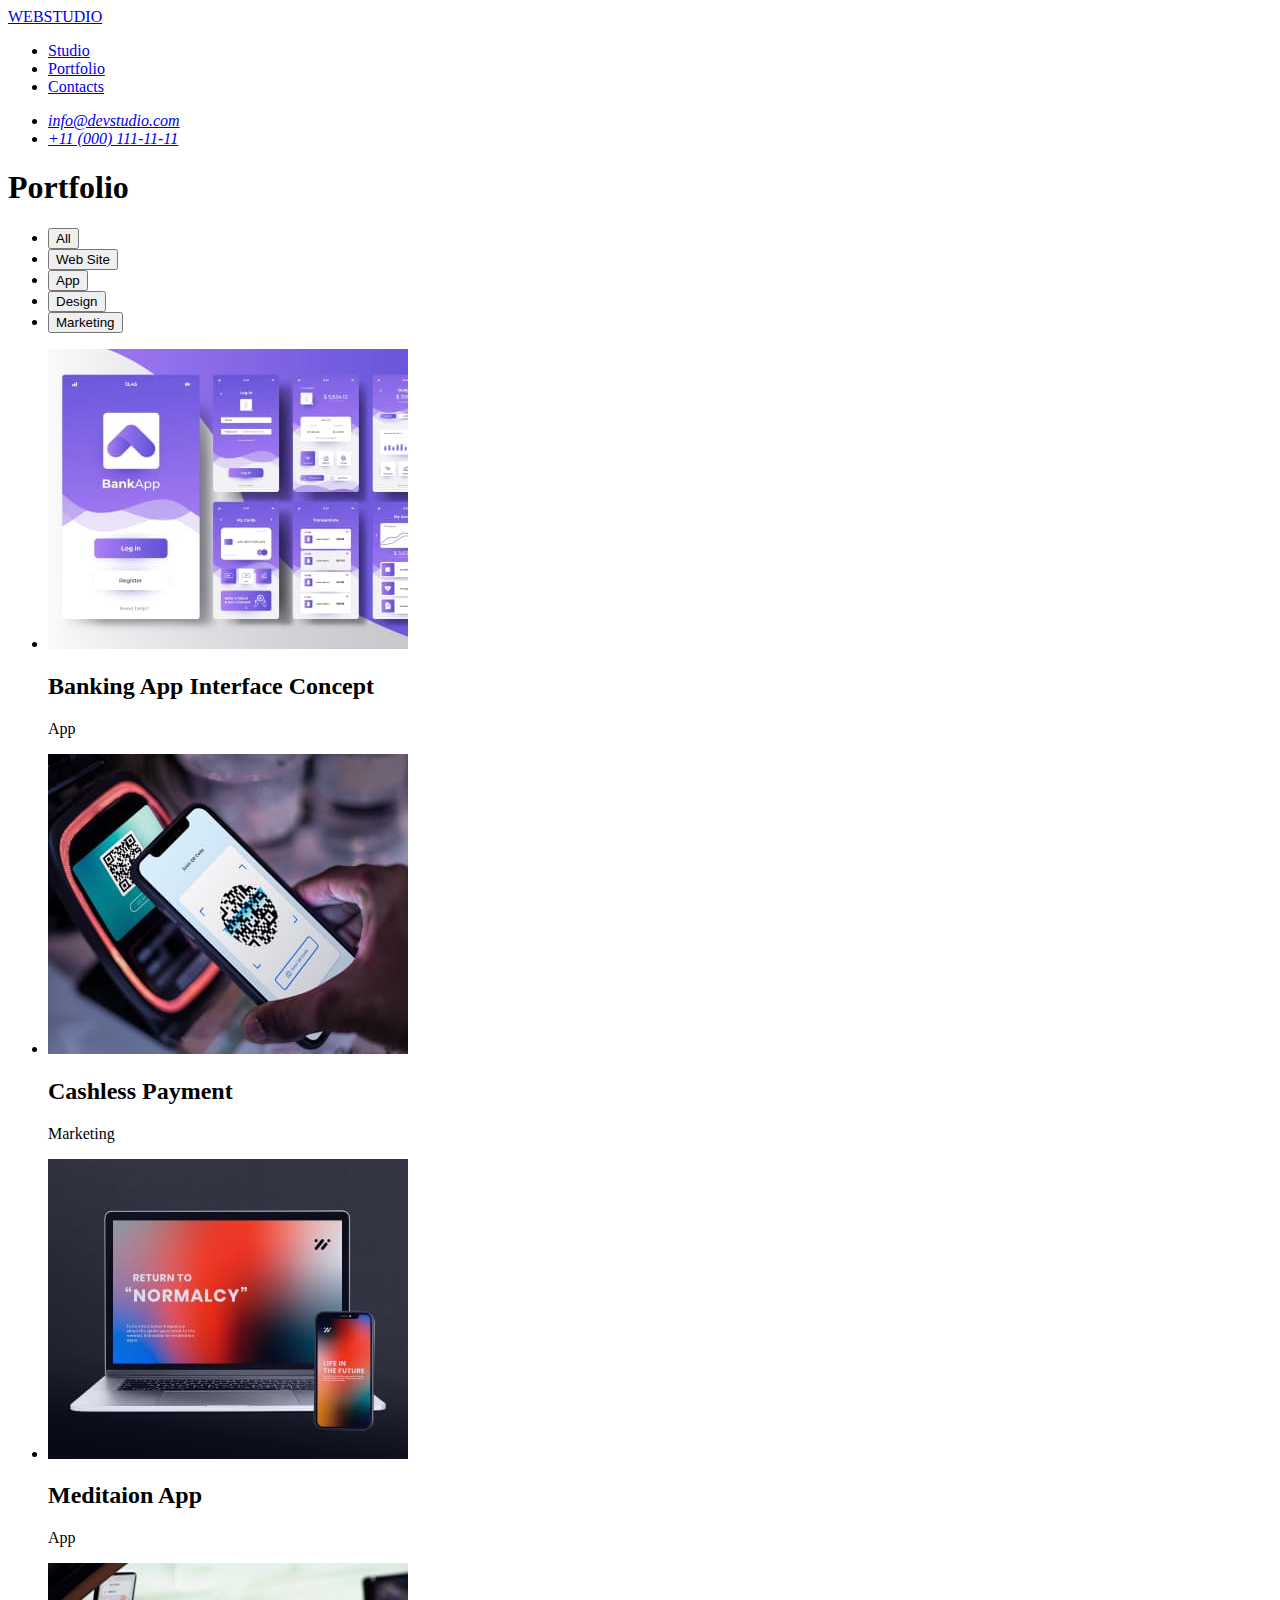
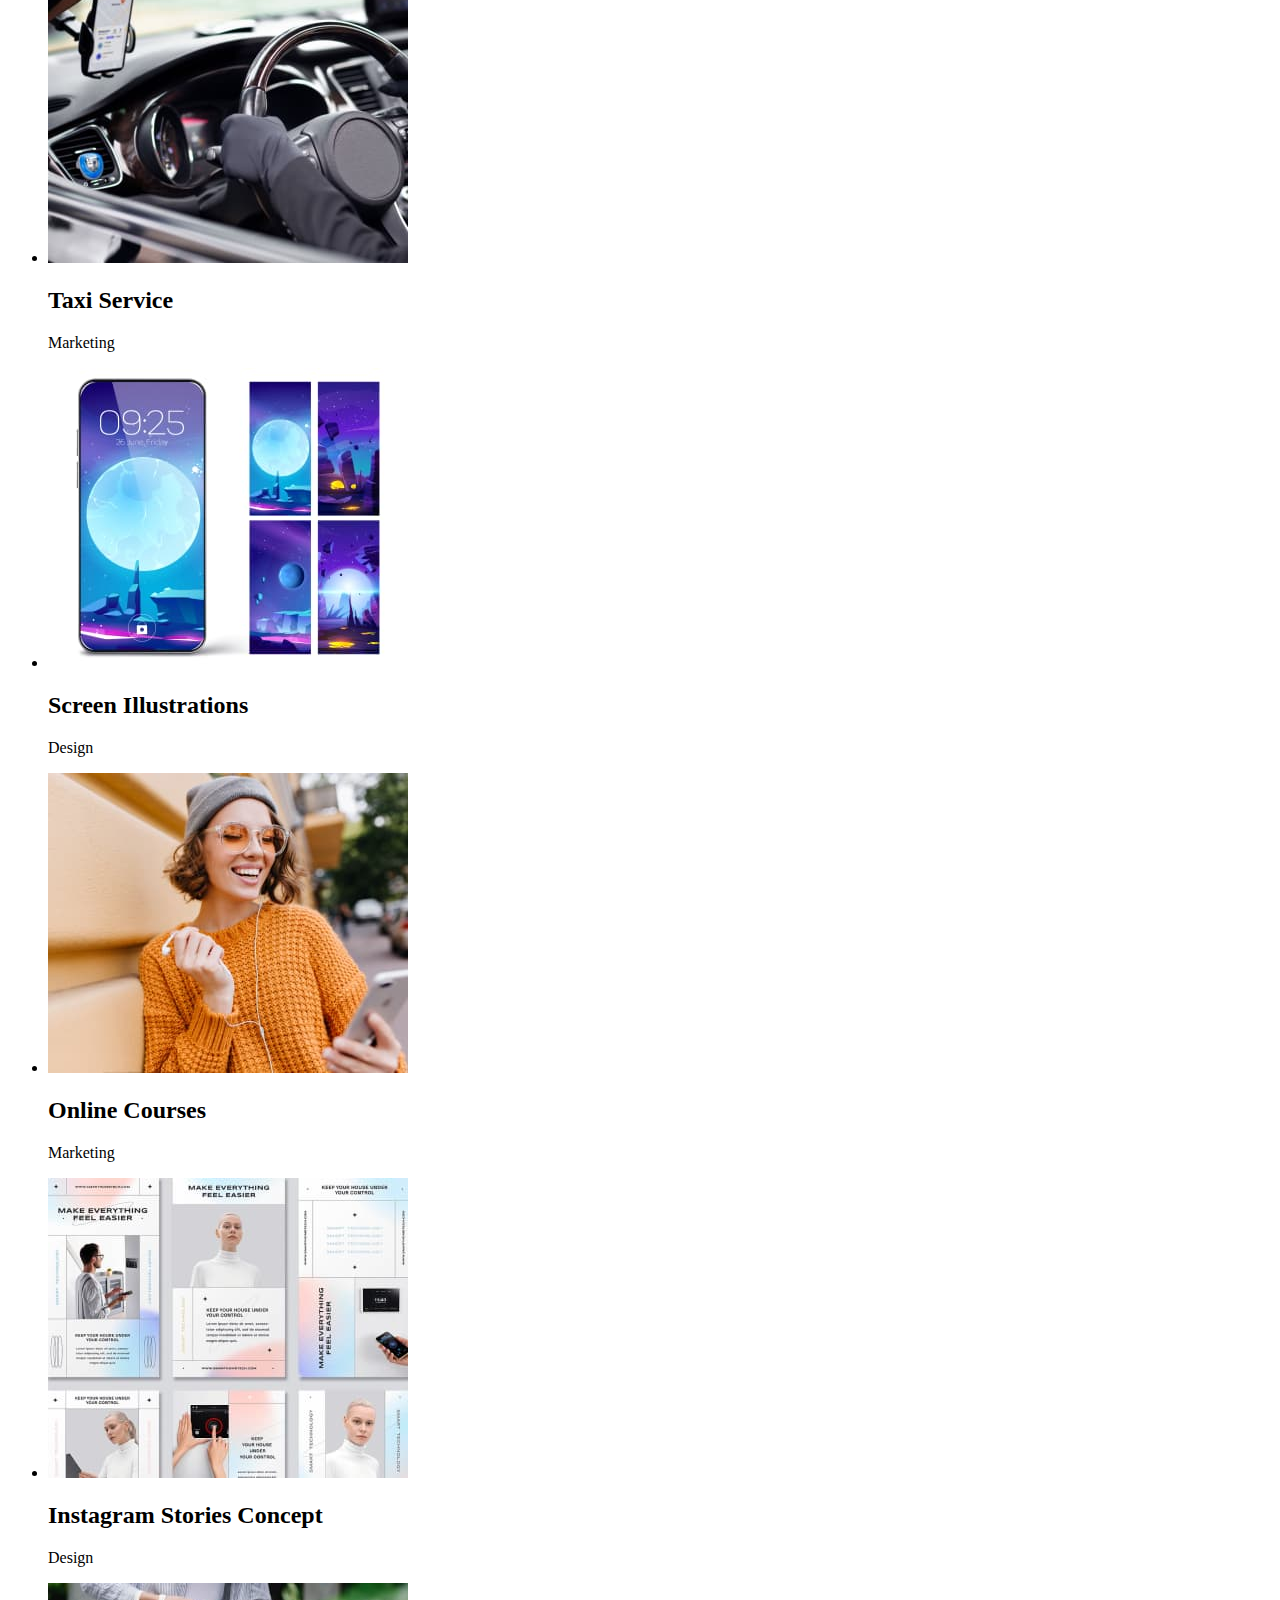
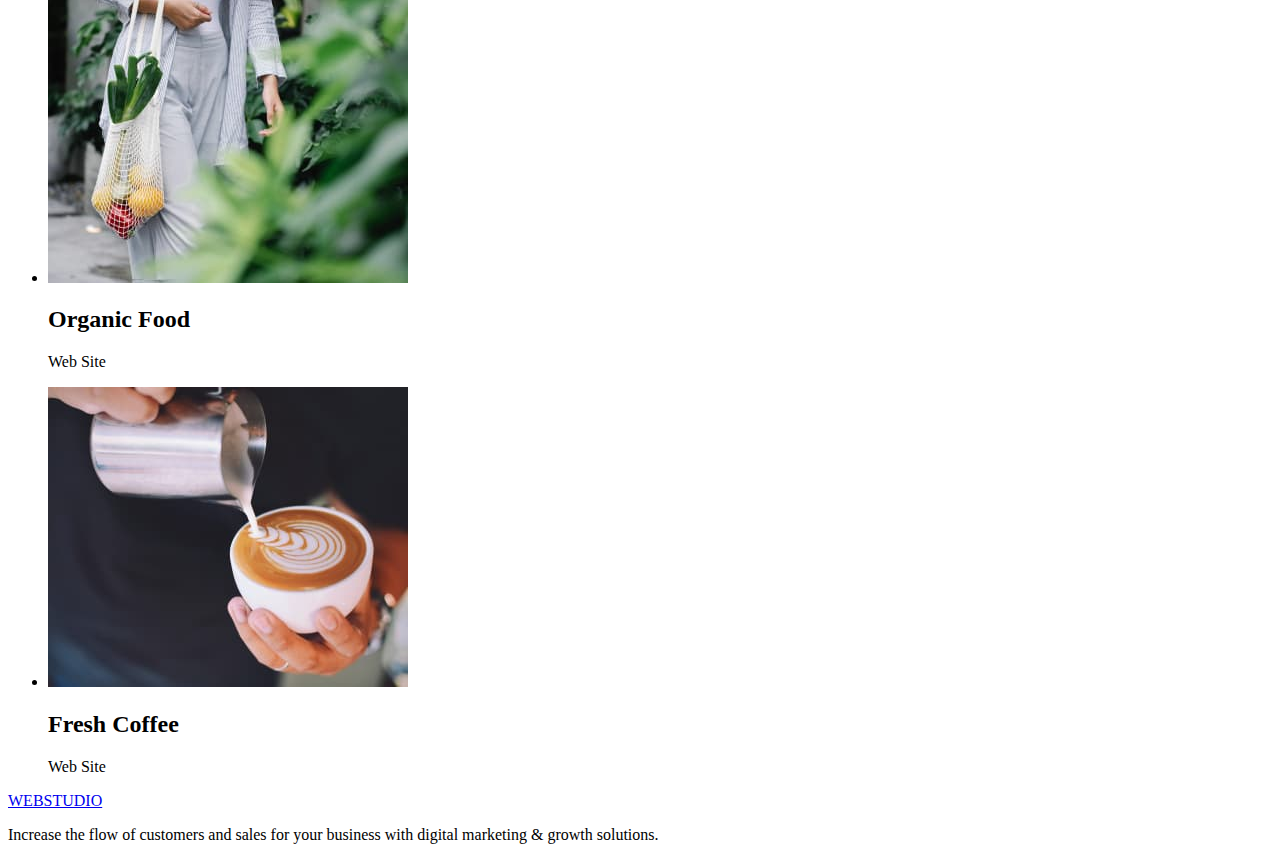
==== portfolio.html @ 747e246a "Add portfolio.html" ====
<!DOCTYPE html>
<html lang="en">

<head>
  <meta charset="UTF-8">
  <meta http-equiv="X-UA-Compatible" content="IE=edge">
  <meta name="viewport" content="width=device-width, initial-scale=1.0">
  <link href="https://fonts.googleapis.com/css2?family=Raleway:wght@800&family=Roboto:wght@400;500;700;900&display=swap"
    rel="stylesheet">
  <link rel="stylesheet" href="./css/style.css">
  <title>Portfolio</title>
</head>

<body>
  <!-- Header -->
  <header>
    <nav>
      <a href="./index.html">WEBSTUDIO</a>
      <ul>
        <li><a href="./index.html">Studio</a></li>
        <li><a href="./portfolio.html">Portfolio</a></li>
        <li><a href="./">Contacts</a></li>
      </ul>
      <address>
        <ul>
          <li> <a href="mailto:info@devstudio.com">info@devstudio.com</a></li>
          <li> <a href="tel:+110001111111">+11 (000) 111-11-11</a></li>
        </ul>
      </address>
    </nav>
  </header>
  <!-- Main -->
  <main>
    <section>
      <h1>Portfolio</h1>
      <ul>
        <li><button type="button">All</button></li>
        <li><button type="button">Web Site</button></li>
        <li><button type="button">App</button></li>
        <li><button type="button">Design</button></li>
        <li><button type="button">Marketing</button></li>
      </ul>
      <ul>
        <li>
          <img src="./images/portfolio/banking-app.jpg" alt="Banking App Interface Concept" width="360px">
          <h2>Banking App Interface Concept</h2>
          <p>App</p>
        </li>
        <li>
          <img src="./images/portfolio/cashless-payment.jpg" alt="Cashless Payment" width="360px">
          <h2>Cashless Payment</h2>
          <p>Marketing</p>
        </li>
        <li>
          <img src="./images/portfolio/meditaion-app.jpg" alt="Meditaion App" width="360px">
          <h2>Meditaion App</h2>
          <p>App</p>
        </li>
        <li>
          <img src="./images/portfolio/taxi-service.jpg" alt="Taxi Service" width="360px">
          <h2>Taxi Service</h2>
          <p>Marketing</p>
        </li>
        <li>
          <img src="./images/portfolio/screen-illustrations.jpg" alt="Screen Illustrations" width="360px">
          <h2>Screen Illustrations</h2>
          <p>Design</p>
        </li>
        <li>
          <img src="./images/portfolio/online-courses.jpg" alt="Online Courses" width="360px">
          <h2>Online Courses</h2>
          <p>Marketing</p>
        </li>
        <li>
          <img src="./images/portfolio/instagram-stories.jpg" alt="Instagram Stories Concept" width="360px">
          <h2>Instagram Stories Concept</h2>
          <p>Design</p>
        </li>
        <li>
          <img src="./images/portfolio/organic-food.jpg" alt="Organic Food" width="360px">
          <h2>Organic Food</h2>
          <p>Web Site</p>
        </li>
        <li>
          <img src="./images/portfolio/fresh-coffee.jpg" alt="Fresh Coffee" width="360px">
          <h2>Fresh Coffee</h2>
          <p>Web Site</p>
        </li>
      </ul>
    </section>
  </main>

  <!-- Footer -->
  <footer>
    <a href="./index.html">WEBSTUDIO</a>
    <p>Increase the flow of customers and sales for your business with digital marketing & growth solutions.</p>
  </footer>
</body>

</html>
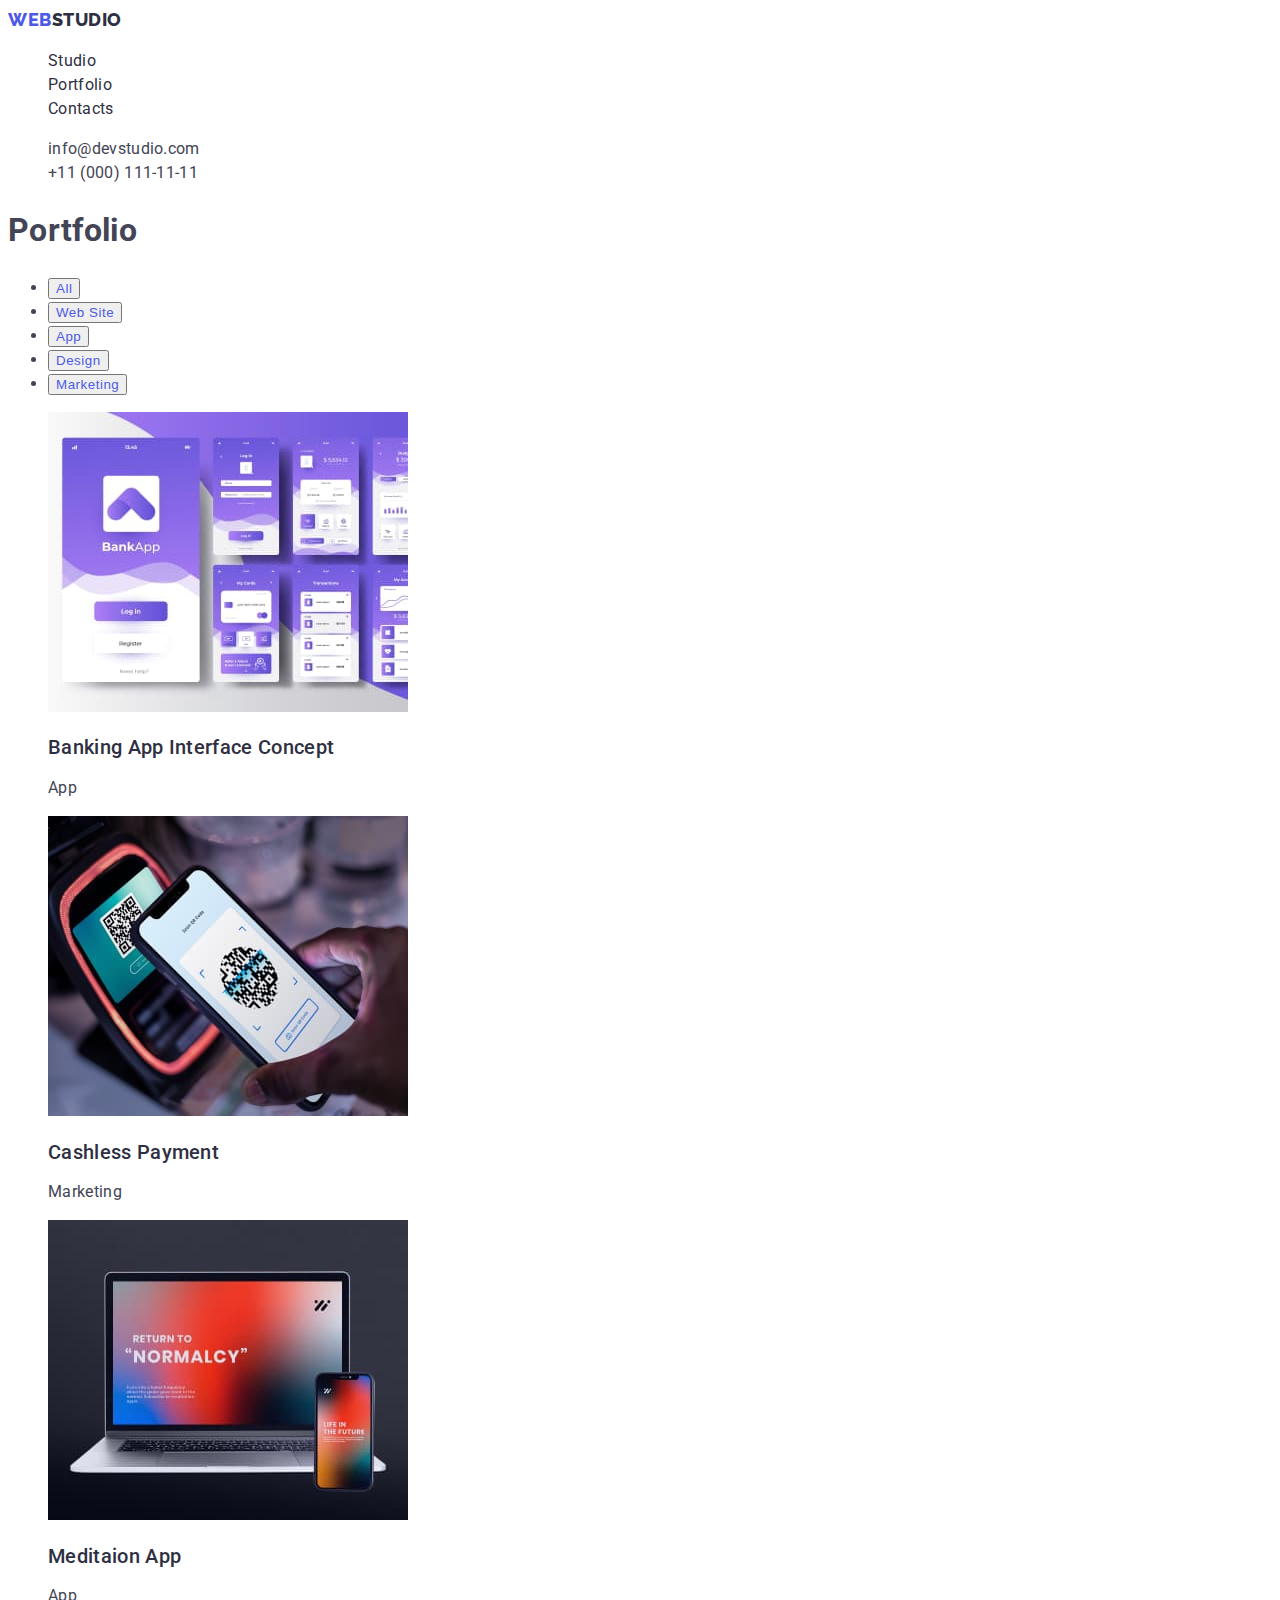
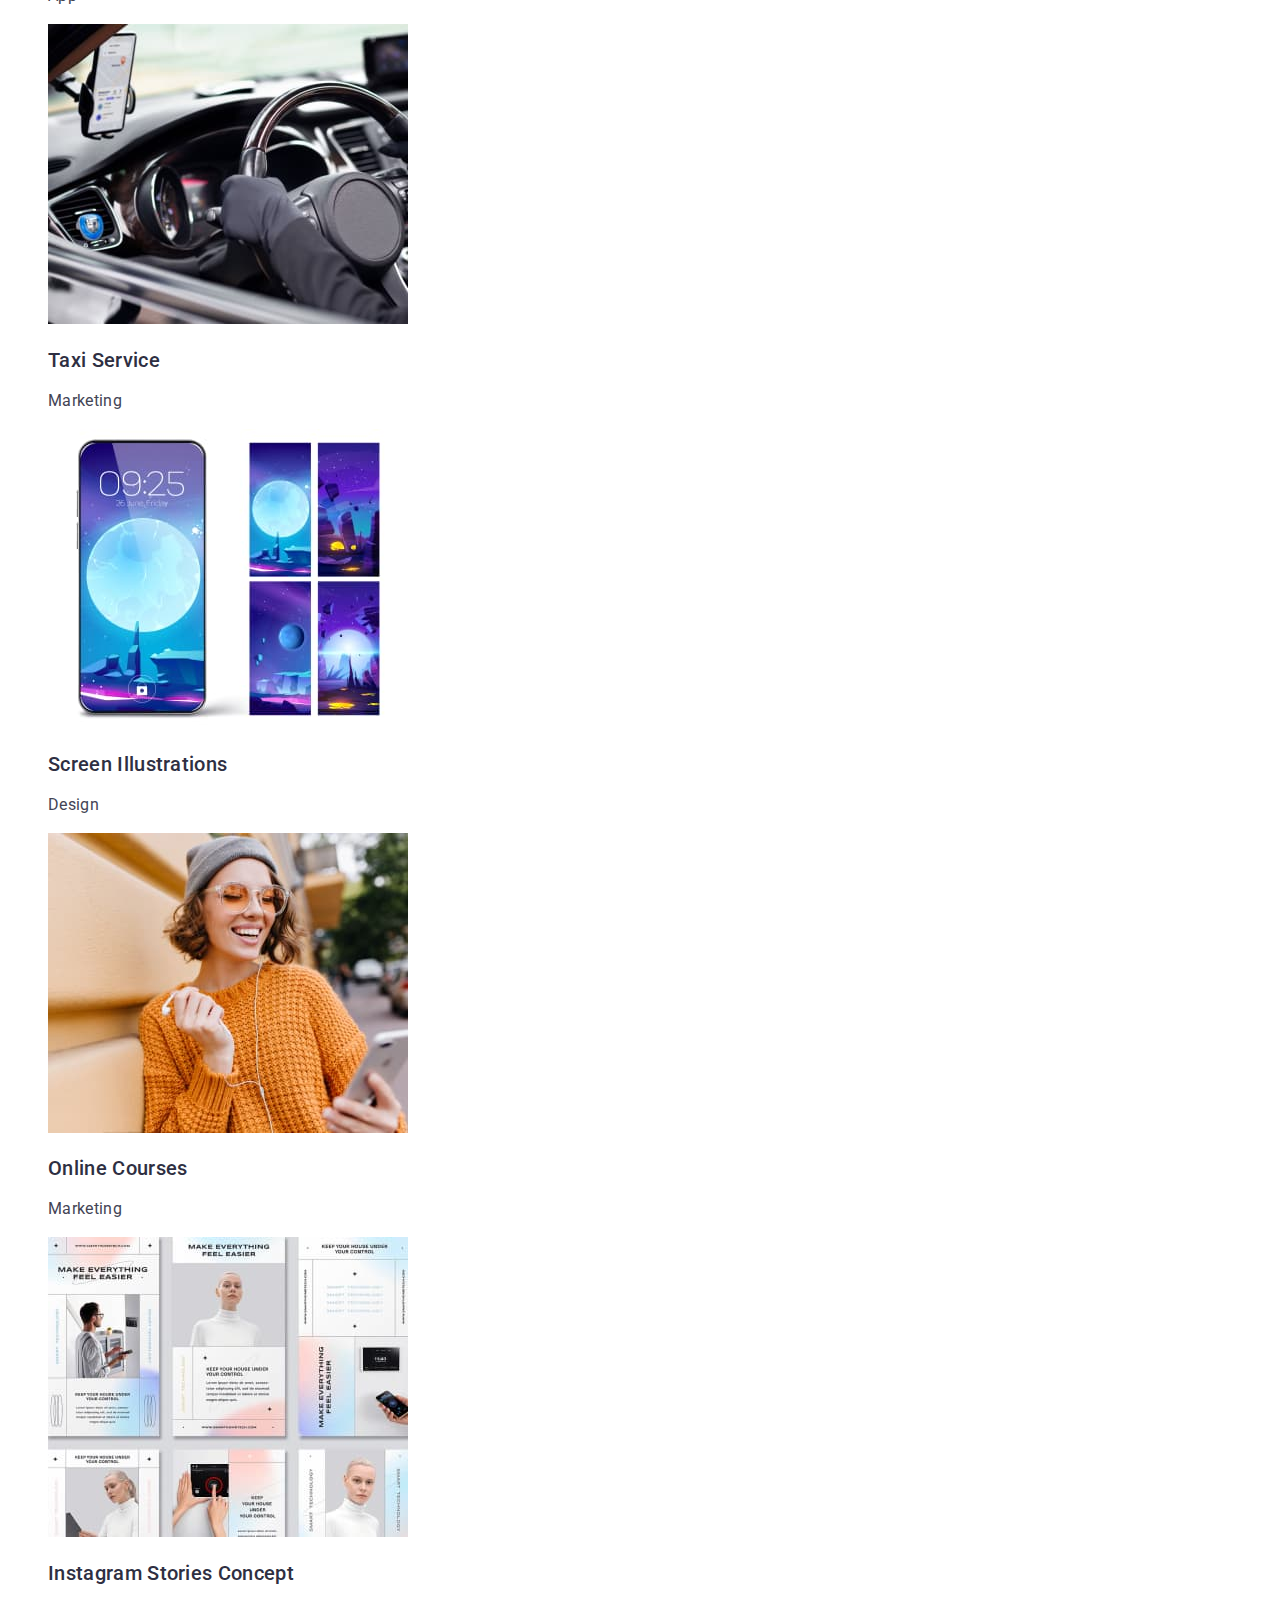
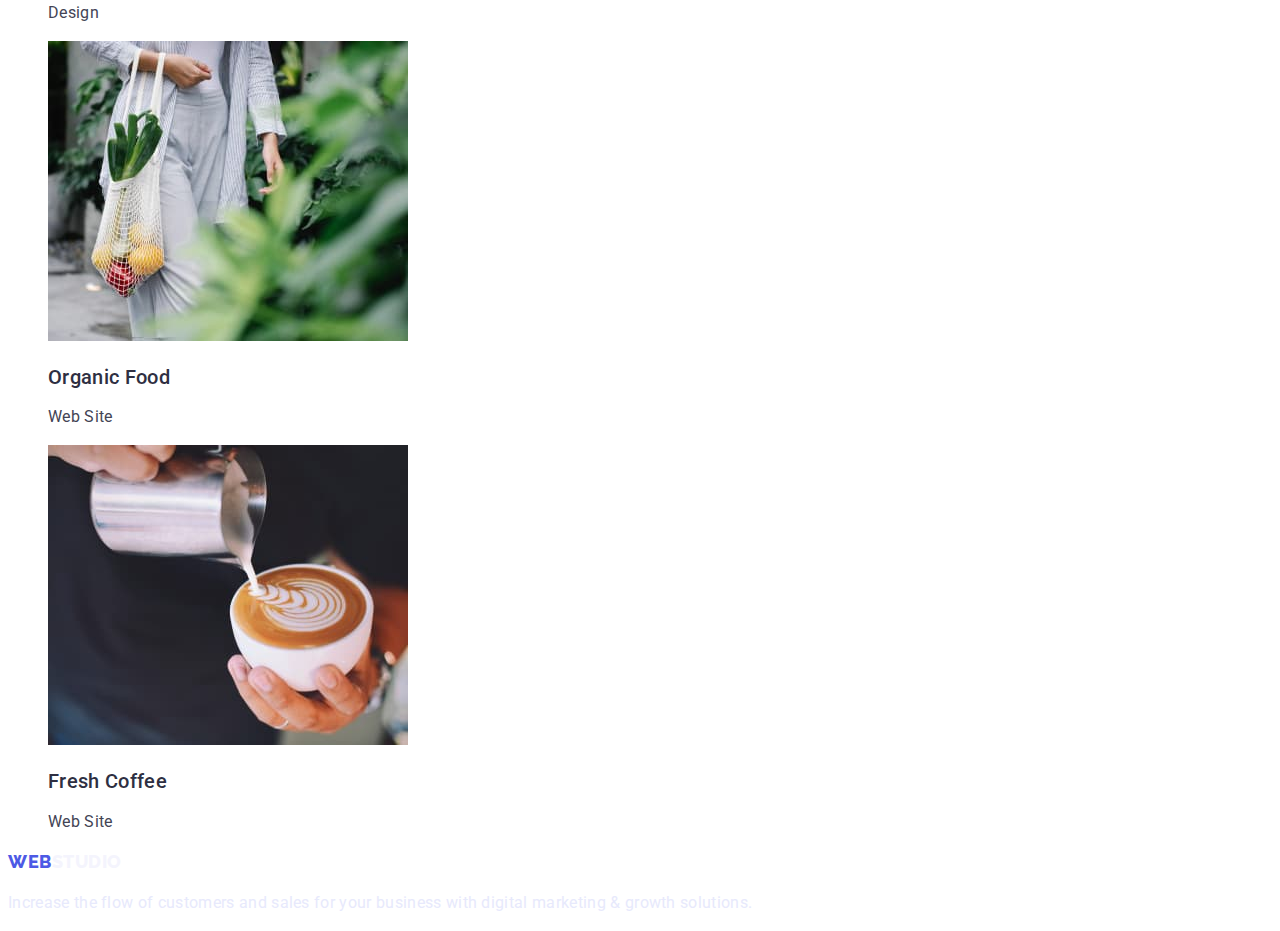
==== commit 9e73d8da: "Adds styles to the text and fixes in html" ====
--- a/portfolio.html
+++ b/portfolio.html
@@ -15,75 +15,75 @@
   <!-- Header -->
   <header>
     <nav>
-      <a href="./index.html">WEBSTUDIO</a>
-      <ul>
-        <li><a href="./index.html">Studio</a></li>
-        <li><a href="./portfolio.html">Portfolio</a></li>
-        <li><a href="./">Contacts</a></li>
+      <a class="logo link" href="./index.html">Web<span class="logo-header">Studio</span></a>
+      <ul class="list">
+        <li><a class="link navigation-link" href="./index.html">Studio</a></li>
+        <li><a class="link navigation-link" href="./portfolio.html">Portfolio</a></li>
+        <li><a class="link navigation-link" href="">Contacts</a></li>
       </ul>
-      <address>
-        <ul>
-          <li> <a href="mailto:info@devstudio.com">info@devstudio.com</a></li>
-          <li> <a href="tel:+110001111111">+11 (000) 111-11-11</a></li>
-        </ul>
-      </address>
     </nav>
+    <address>
+      <ul class="list">
+        <li> <a class="link contacts-link" href="mailto:info@devstudio.com">info@devstudio.com</a></li>
+        <li> <a class="link contacts-link" href="tel:+110001111111">+11 (000) 111-11-11</a></li>
+      </ul>
+    </address>
   </header>
   <!-- Main -->
   <main>
     <section>
       <h1>Portfolio</h1>
       <ul>
-        <li><button type="button">All</button></li>
-        <li><button type="button">Web Site</button></li>
-        <li><button type="button">App</button></li>
-        <li><button type="button">Design</button></li>
-        <li><button type="button">Marketing</button></li>
+        <li><button type="button" class="portfolio-filter-button">All</button></li>
+        <li><button type="button" class="portfolio-filter-button">Web Site</button></li>
+        <li><button type="button" class="portfolio-filter-button">App</button></li>
+        <li><button type="button" class="portfolio-filter-button">Design</button></li>
+        <li><button type="button" class="portfolio-filter-button">Marketing</button></li>
       </ul>
-      <ul>
+      <ul class="list">
         <li>
-          <img src="./images/portfolio/banking-app.jpg" alt="Banking App Interface Concept" width="360px">
-          <h2>Banking App Interface Concept</h2>
+          <img src="./images/banking-app.jpg" alt="Banking App Interface Concept" width="360">
+          <h2 class="portfolio-item-title">Banking App Interface Concept</h2>
           <p>App</p>
         </li>
         <li>
-          <img src="./images/portfolio/cashless-payment.jpg" alt="Cashless Payment" width="360px">
-          <h2>Cashless Payment</h2>
+          <img src="./images/cashless-payment.jpg" alt="Cashless Payment" width="360">
+          <h2 class="portfolio-item-title">Cashless Payment</h2>
           <p>Marketing</p>
         </li>
         <li>
-          <img src="./images/portfolio/meditaion-app.jpg" alt="Meditaion App" width="360px">
-          <h2>Meditaion App</h2>
+          <img src="./images/meditaion-app.jpg" alt="Meditaion App" width="360">
+          <h2 class="portfolio-item-title">Meditaion App</h2>
           <p>App</p>
         </li>
         <li>
-          <img src="./images/portfolio/taxi-service.jpg" alt="Taxi Service" width="360px">
-          <h2>Taxi Service</h2>
+          <img src="./images/taxi-service.jpg" alt="Taxi Service" width="360">
+          <h2 class="portfolio-item-title">Taxi Service</h2>
           <p>Marketing</p>
         </li>
         <li>
-          <img src="./images/portfolio/screen-illustrations.jpg" alt="Screen Illustrations" width="360px">
-          <h2>Screen Illustrations</h2>
+          <img src="./images/screen-illustrations.jpg" alt="Screen Illustrations" width="360">
+          <h2 class="portfolio-item-title">Screen Illustrations</h2>
           <p>Design</p>
         </li>
         <li>
-          <img src="./images/portfolio/online-courses.jpg" alt="Online Courses" width="360px">
-          <h2>Online Courses</h2>
+          <img src="./images/online-courses.jpg" alt="Online Courses" width="360">
+          <h2 class="portfolio-item-title">Online Courses</h2>
           <p>Marketing</p>
         </li>
         <li>
-          <img src="./images/portfolio/instagram-stories.jpg" alt="Instagram Stories Concept" width="360px">
-          <h2>Instagram Stories Concept</h2>
+          <img src="./images/instagram-stories.jpg" alt="Instagram Stories Concept" width="360">
+          <h2 class="portfolio-item-title">Instagram Stories Concept</h2>
           <p>Design</p>
         </li>
         <li>
-          <img src="./images/portfolio/organic-food.jpg" alt="Organic Food" width="360px">
-          <h2>Organic Food</h2>
+          <img src="./images/organic-food.jpg" alt="Organic Food" width="360">
+          <h2 class="portfolio-item-title">Organic Food</h2>
           <p>Web Site</p>
         </li>
         <li>
-          <img src="./images/portfolio/fresh-coffee.jpg" alt="Fresh Coffee" width="360px">
-          <h2>Fresh Coffee</h2>
+          <img src="./images/fresh-coffee.jpg" alt="Fresh Coffee" width="360">
+          <h2 class="portfolio-item-title">Fresh Coffee</h2>
           <p>Web Site</p>
         </li>
       </ul>
@@ -92,8 +92,9 @@
 
   <!-- Footer -->
   <footer>
-    <a href="./index.html">WEBSTUDIO</a>
-    <p>Increase the flow of customers and sales for your business with digital marketing & growth solutions.</p>
+    <a class="link logo" href="./index.html">Web<span class="logo-footer">Studio</span></a>
+    <p class="footer-text">Increase the flow of customers and sales for your business with digital marketing & growth
+      solutions.</p>
   </footer>
 </body>
 
--- a/css/style.css
+++ b/css/style.css
@@ -0,0 +1,120 @@
+/* Variables */
+:root {
+--primary-brand-color: #4D5AE5;
+--pressed-state-color: #404BBF;
+--dark-color: #2E2F42;
+--success-color: #31D0AA;
+--text-color: #434455;
+--subtle-text-color: #8E8F99;
+--accent-color: #E7E9FC;
+--light-color: #F4F4FD;
+--modal-overlay-color: rgba(0, 0, 0, 0.05);
+--hero-background-color: #2E2F42;
+--white-color: #ffffff
+
+}
+
+
+body {
+font-family: 'Roboto', sans-serif;
+font-size: 16px;
+line-height: calc(24/16);
+letter-spacing: 0.02em;
+color: var(--text-color);
+}
+
+.logo { 
+  font-family: 'Raleway', sans-serif;
+  font-weight: 800;
+  font-size: 18px;
+  line-height: calc(24/18);
+  letter-spacing: 0.03em;
+  text-transform: uppercase;
+  color: var(--primary-brand-color);
+}
+
+/* Header */
+
+.logo .logo-header {
+  color: var(--dark-color);
+}
+
+.link {
+  text-decoration: none;
+}
+
+.list {
+  list-style: none;
+}
+
+.navigation-link {
+width: 500;
+color: var(--dark-color);
+}
+
+
+.contacts-link {
+  color: var(--text-color);
+  font-style: normal;
+}
+
+.contacts-link:hover, .contacts-link:focus,
+.navigation-link:hover, .navigation-link:focus {
+  color: var(--pressed-state-color);
+}
+
+/* Studio */
+
+/* Hero*/
+
+.hero-title {
+font-weight: 700;
+font-size: 56px;
+line-height:calc(60/56);
+color: var(--white-color)
+}
+.hero-button-title {
+font-weight: 500;
+letter-spacing: 0.04em;
+color: var(--white-color)
+}
+
+/* Features */
+
+.features-item-title {
+font-weight: 500;
+font-size: 20px;
+line-height: calc(20/24);
+color: var(--dark-color);
+}
+
+/* Our work and our team */
+.our-work-title,
+.our-team-title {
+font-weight: 700;
+font-size: 36px;
+line-height: calc(40/36);
+color: var(--dark-color);
+}
+
+.portfolio-item-title,
+.team-member-title {
+font-weight: 500;
+font-size: 20px;
+line-height: calc(24/20);
+color: var(--dark-color);
+}
+
+.logo-footer {
+  color: var(--light-color);
+}
+.footer-text {
+color: var(--accent-color);
+}
+
+.portfolio-filter-button {
+  font-weight: 500;
+  color: var(--primary-brand-color);
+  letter-spacing: 0.04em;
+}
+
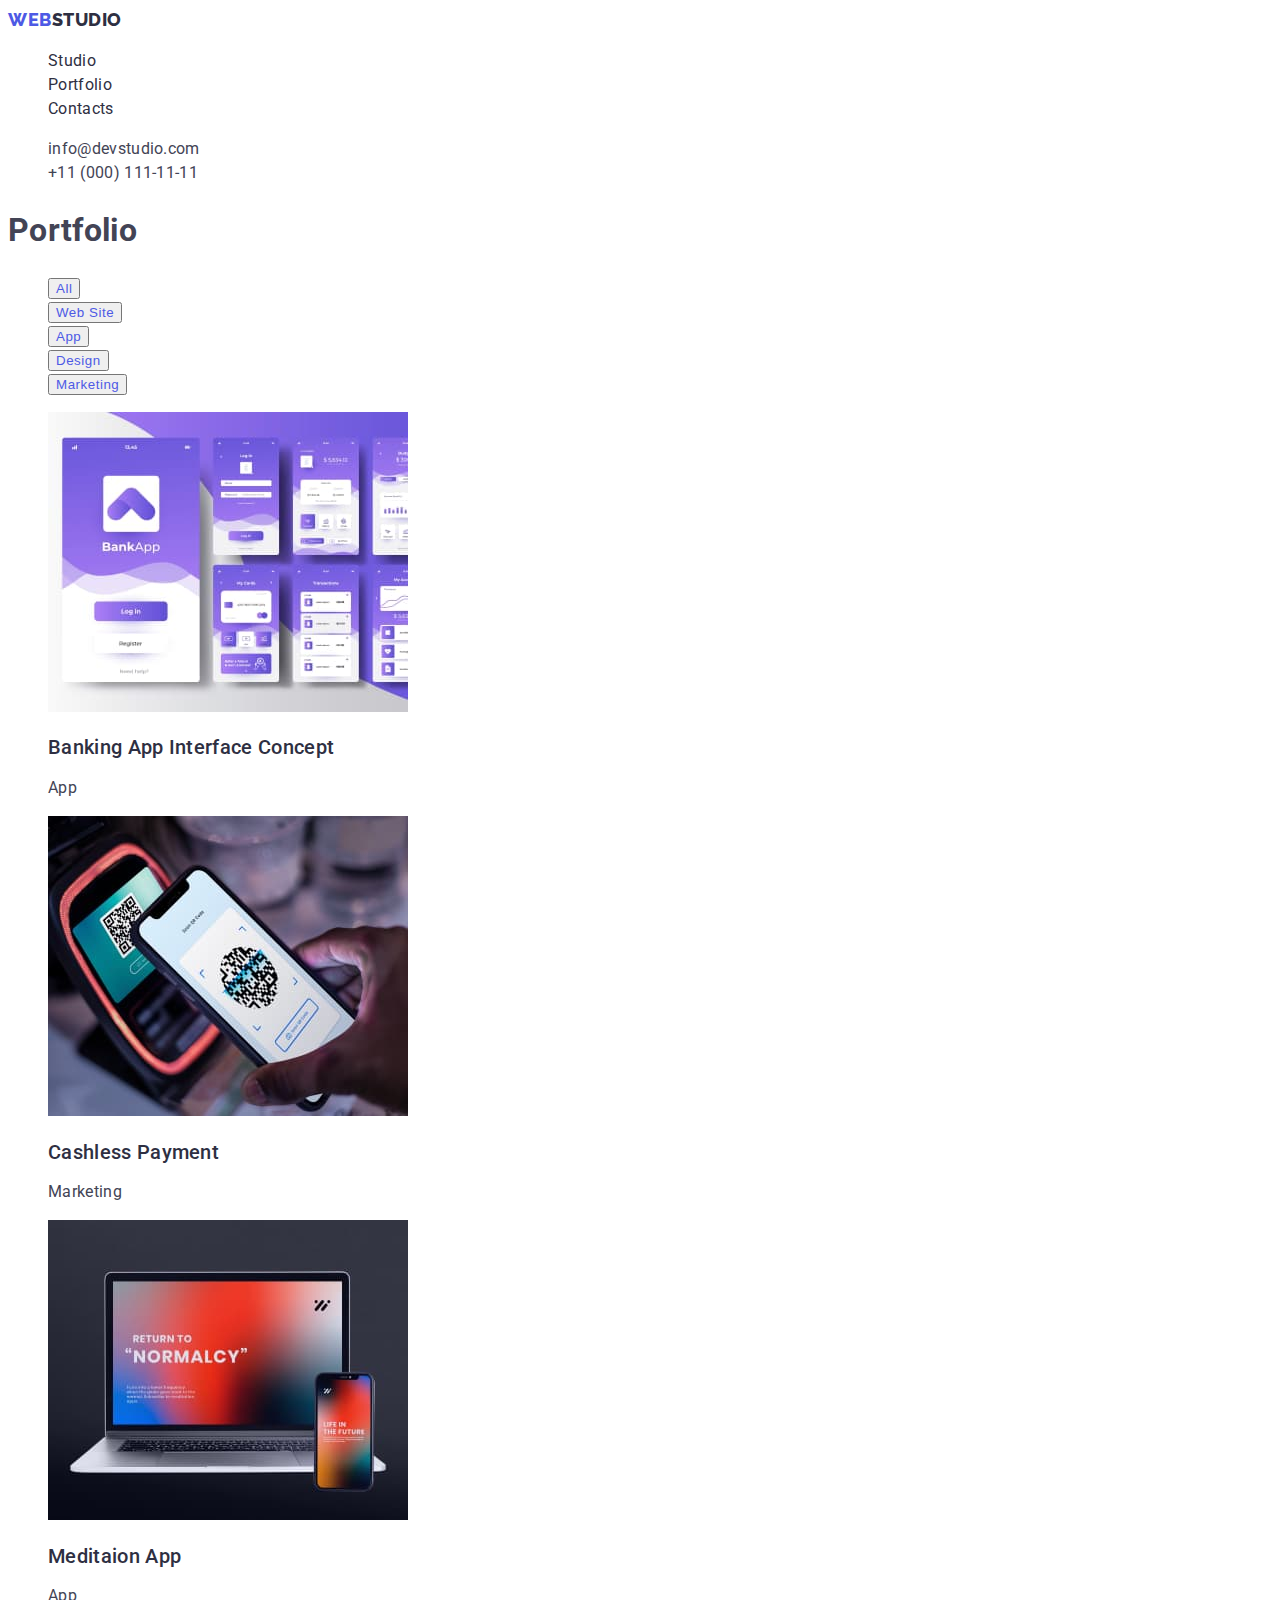
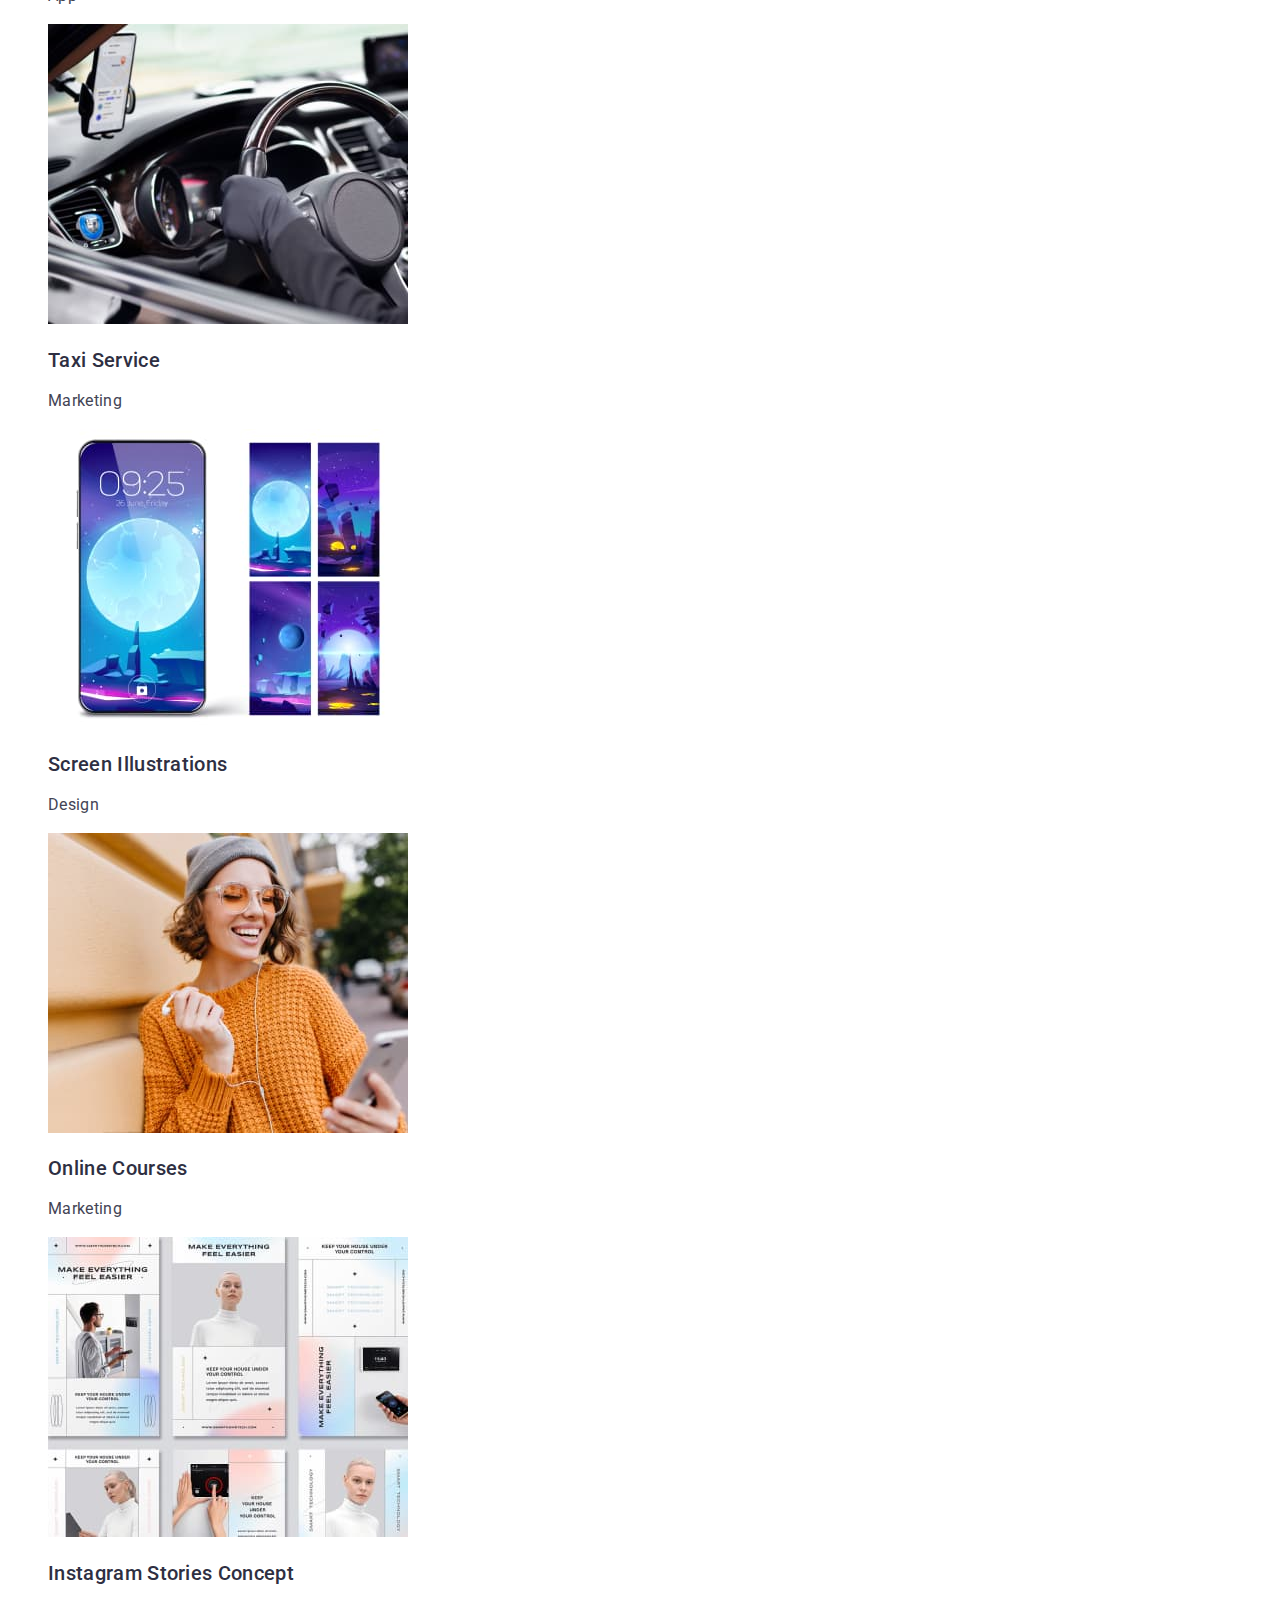
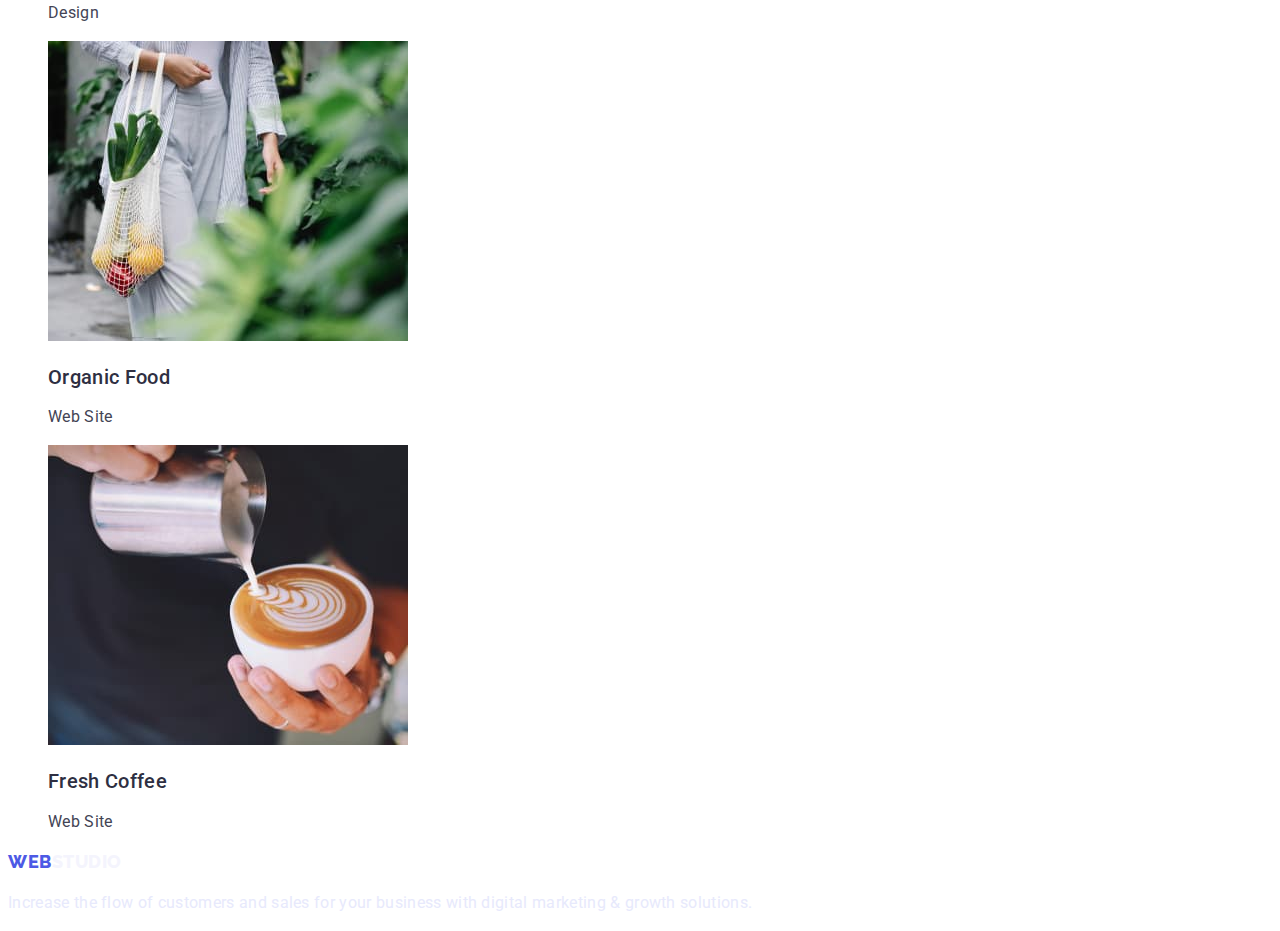
==== commit fb9500e5: "Add class "list" to list on portfolio page" ====
--- a/portfolio.html
+++ b/portfolio.html
@@ -33,7 +33,7 @@
   <main>
     <section>
       <h1>Portfolio</h1>
-      <ul>
+      <ul class="list">
         <li><button type="button" class="portfolio-filter-button">All</button></li>
         <li><button type="button" class="portfolio-filter-button">Web Site</button></li>
         <li><button type="button" class="portfolio-filter-button">App</button></li>
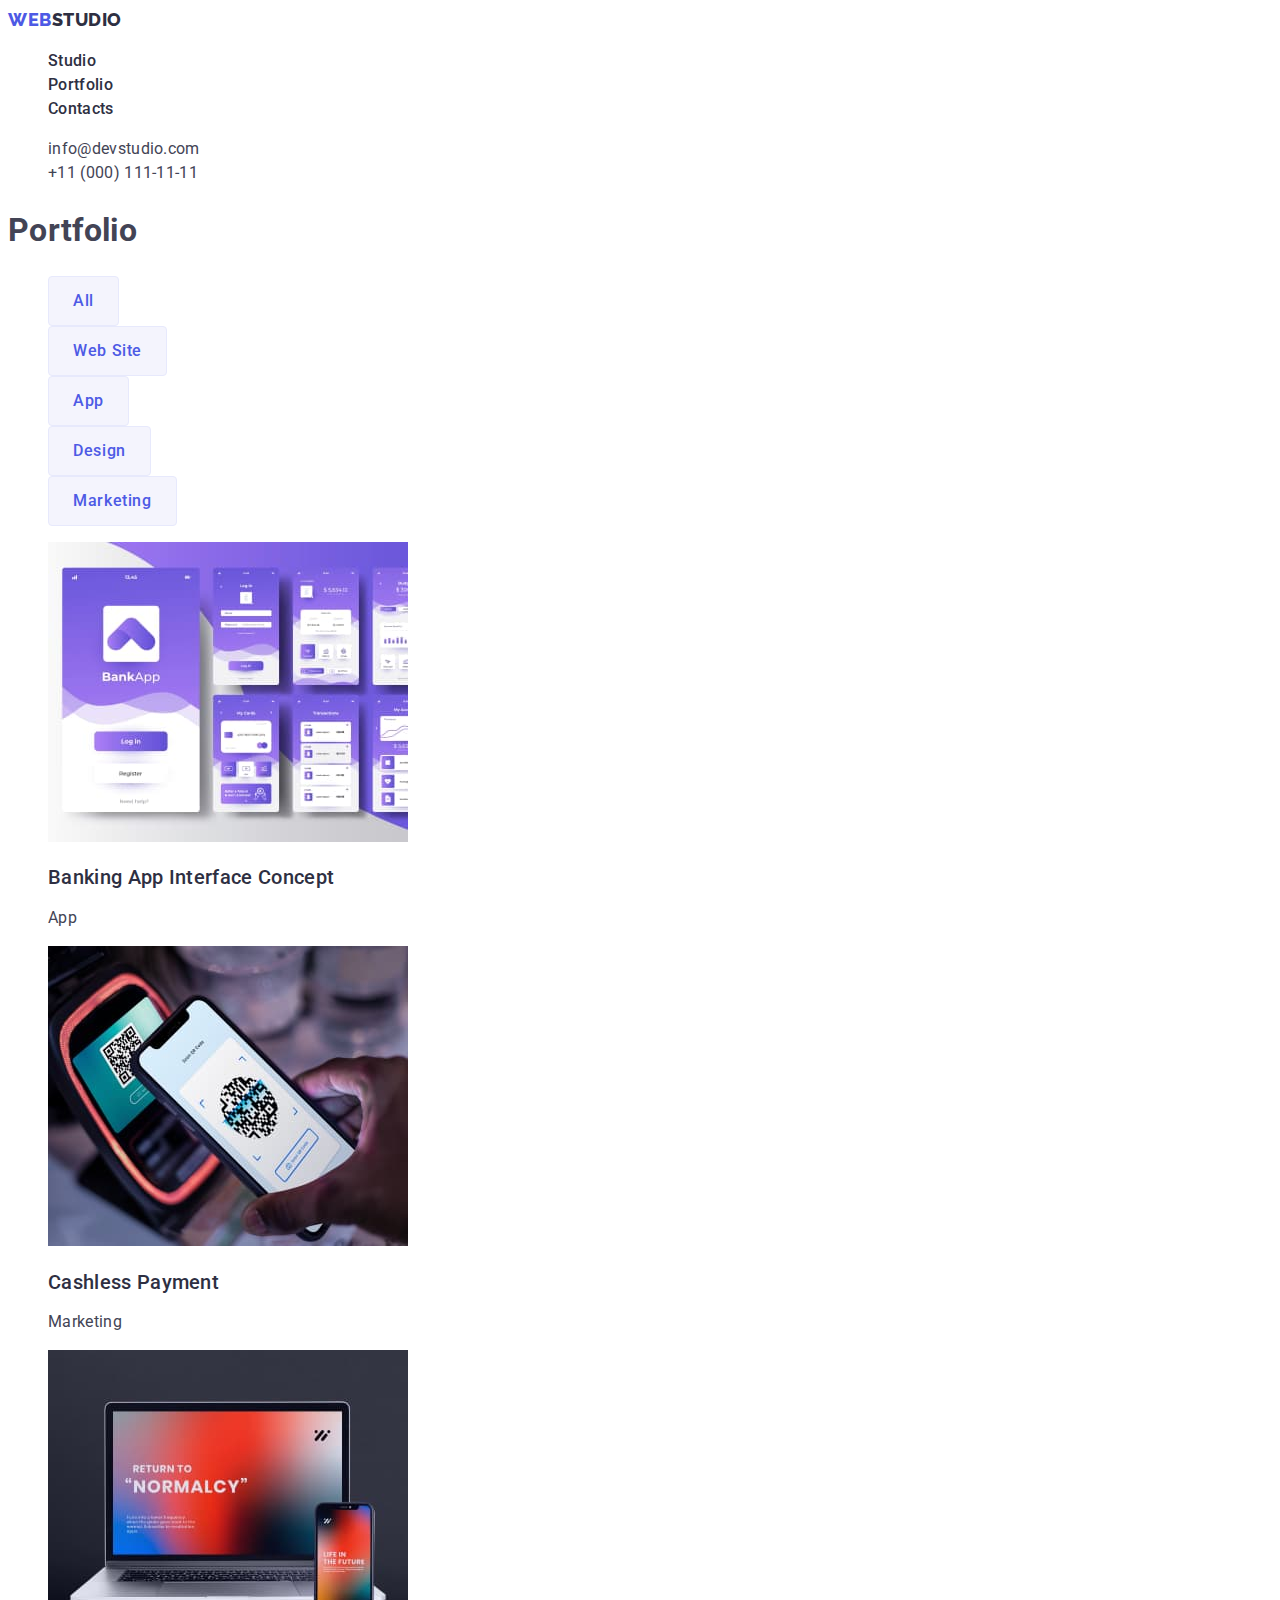
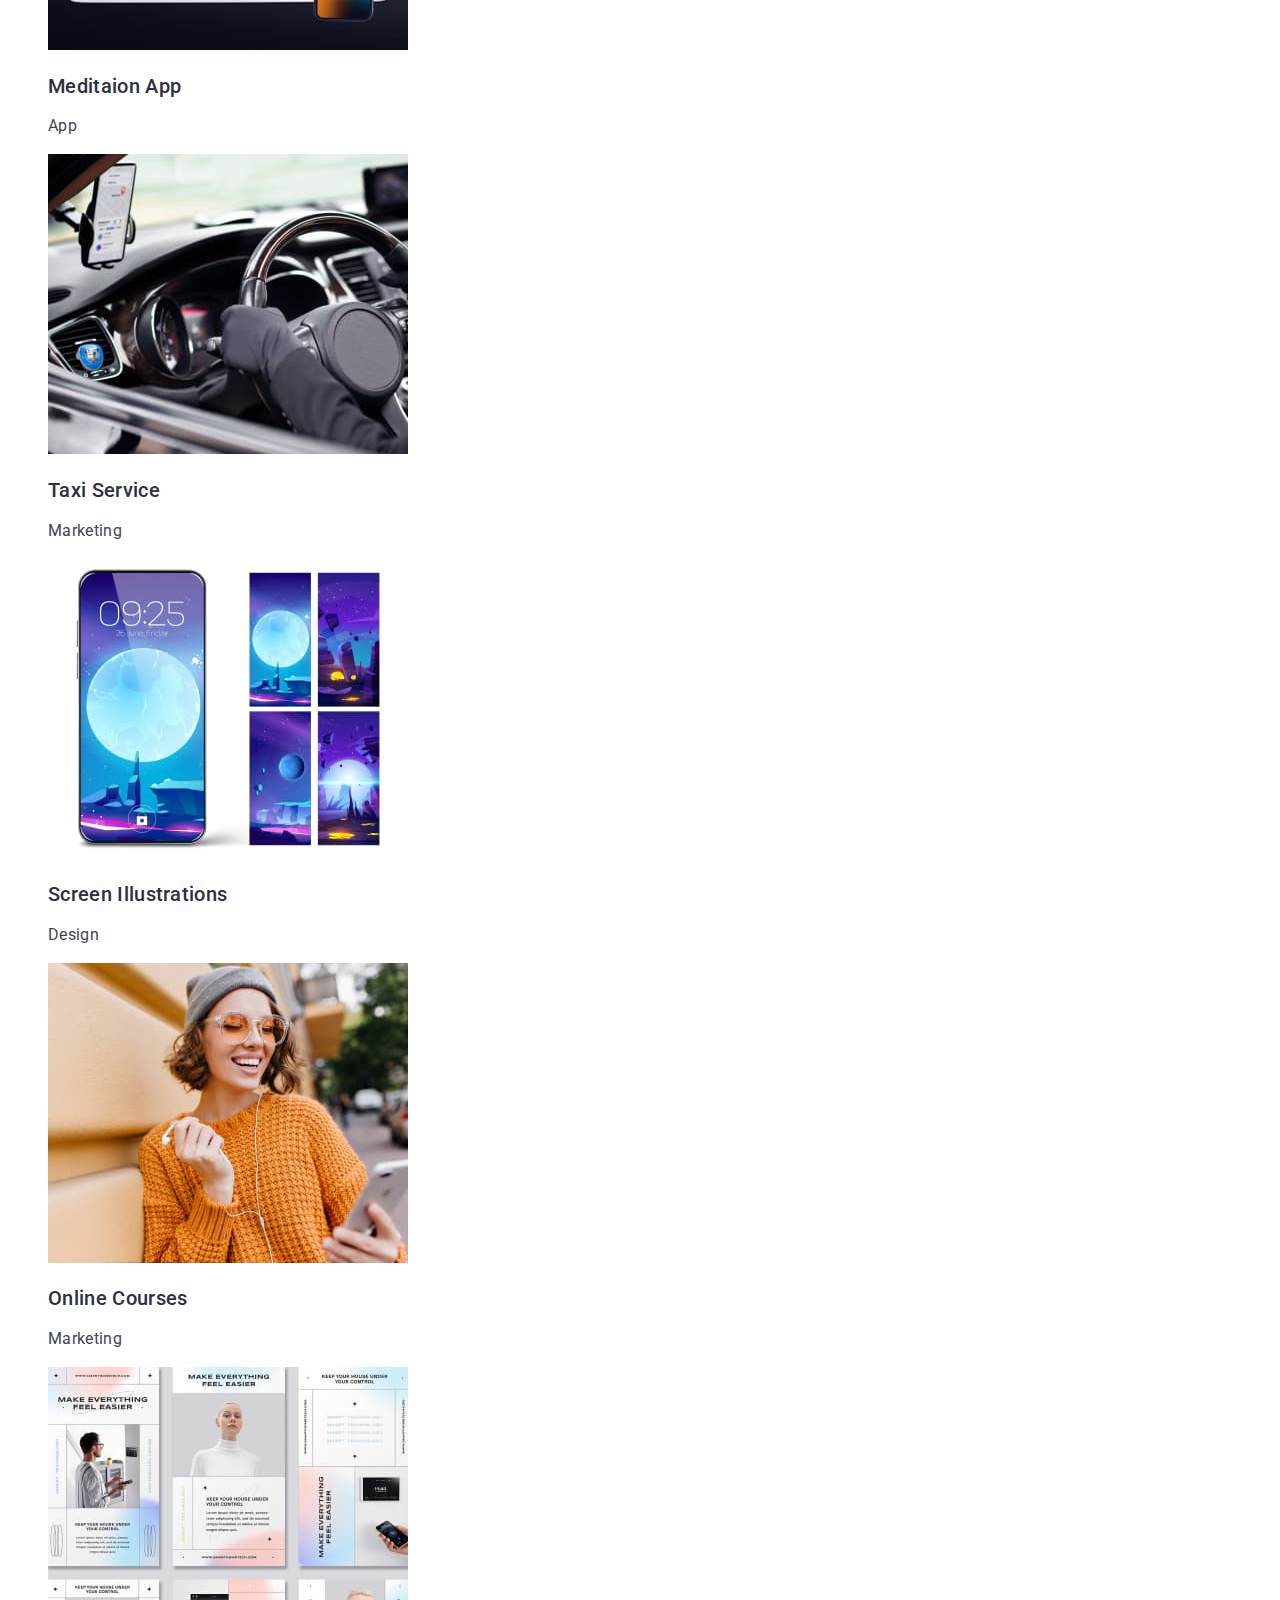
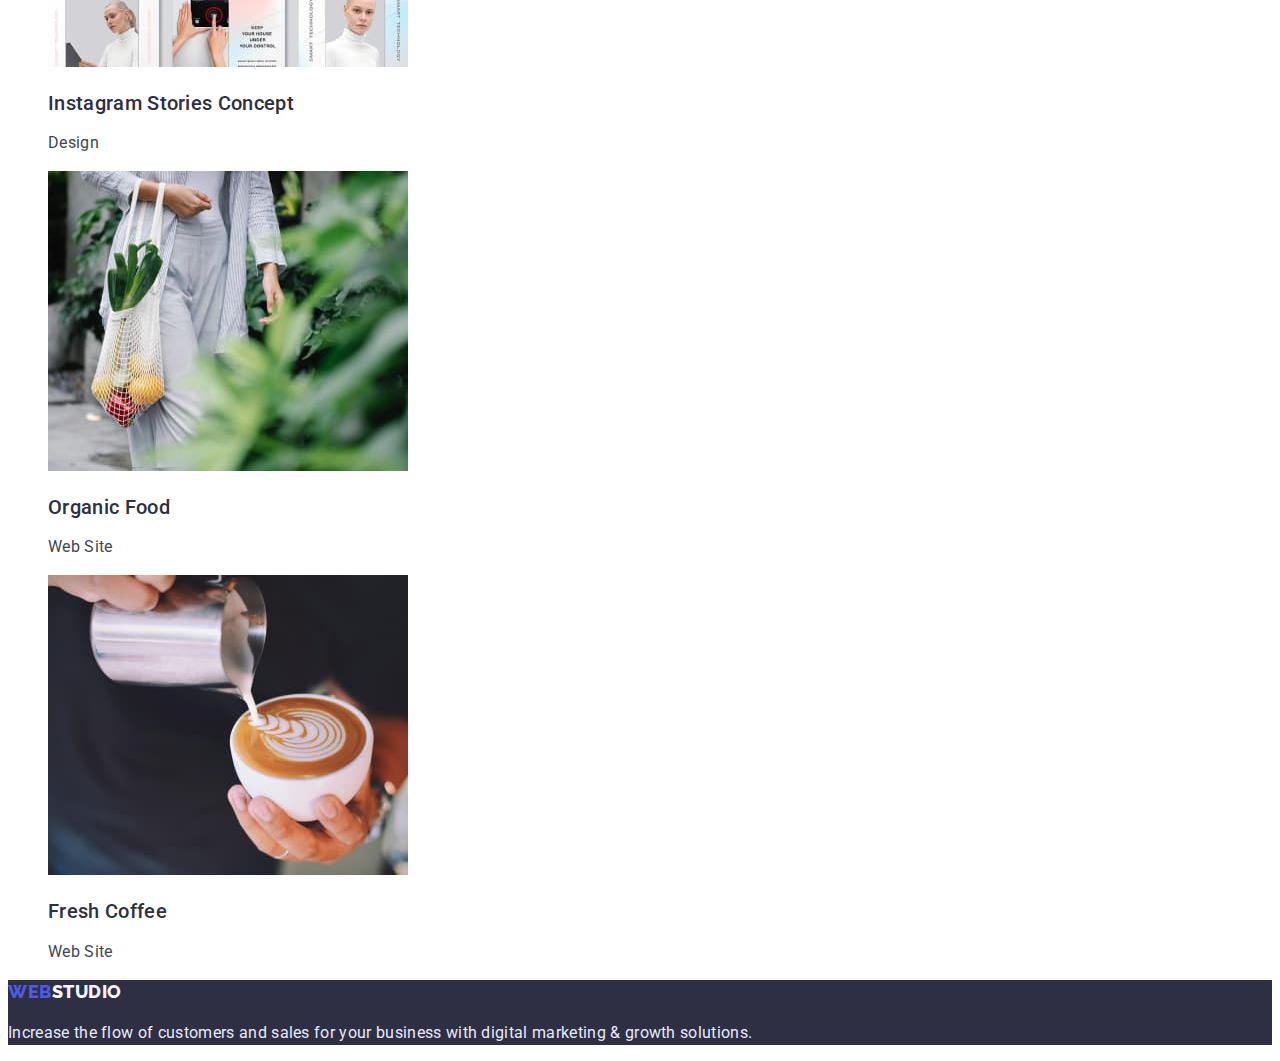
==== commit e127cfac: "Add styles for buttons and fix styles for text" ====
--- a/portfolio.html
+++ b/portfolio.html
@@ -34,11 +34,11 @@
     <section>
       <h1>Portfolio</h1>
       <ul class="list">
-        <li><button type="button" class="portfolio-filter-button">All</button></li>
-        <li><button type="button" class="portfolio-filter-button">Web Site</button></li>
-        <li><button type="button" class="portfolio-filter-button">App</button></li>
-        <li><button type="button" class="portfolio-filter-button">Design</button></li>
-        <li><button type="button" class="portfolio-filter-button">Marketing</button></li>
+        <li><button type="button" class="portfolio-filter-button button-style">All</button></li>
+        <li><button type="button" class="portfolio-filter-button button-style">Web Site</button></li>
+        <li><button type="button" class="portfolio-filter-button button-style">App</button></li>
+        <li><button type="button" class="portfolio-filter-button button-style">Design</button></li>
+        <li><button type="button" class="portfolio-filter-button button-style">Marketing</button></li>
       </ul>
       <ul class="list">
         <li>
@@ -91,7 +91,7 @@
   </main>
 
   <!-- Footer -->
-  <footer>
+  <footer class="footer-section">
     <a class="link logo" href="./index.html">Web<span class="logo-footer">Studio</span></a>
     <p class="footer-text">Increase the flow of customers and sales for your business with digital marketing & growth
       solutions.</p>
--- a/css/style.css
+++ b/css/style.css
@@ -21,9 +21,10 @@
 line-height: calc(24/16);
 letter-spacing: 0.02em;
 color: var(--text-color);
+background-color: var(--white-color);
 }
 
-.logo { 
+.logo {
   font-family: 'Raleway', sans-serif;
   font-weight: 800;
   font-size: 18px;
@@ -48,7 +49,7 @@
 }
 
 .navigation-link {
-width: 500;
+font-weight: 500;
 color: var(--dark-color);
 }
 
@@ -66,9 +67,11 @@
 /* Studio */
 
 /* Hero*/
+.hero-section {
+background-color: var(--dark-color);
+}
 
 .hero-title {
-font-weight: 700;
 font-size: 56px;
 line-height:calc(60/56);
 color: var(--white-color)
@@ -76,9 +79,16 @@
 .hero-button-title {
 font-weight: 500;
 letter-spacing: 0.04em;
-color: var(--white-color)
+color: var(--white-color);
+padding: 16px 32px;
+background: #4D5AE5;
+box-shadow: 0px 4px 4px rgba(0, 0, 0, 0.15);
+border-radius: 4px;
+border: none;
 }
-
+.hero-button-title:hover, .hero-button-title:focus {
+  background: var(--pressed-state-color);
+}
 /* Features */
 
 .features-item-title {
@@ -91,7 +101,6 @@
 /* Our work and our team */
 .our-work-title,
 .our-team-title {
-font-weight: 700;
 font-size: 36px;
 line-height: calc(40/36);
 color: var(--dark-color);
@@ -105,6 +114,10 @@
 color: var(--dark-color);
 }
 
+/* Footer */
+.footer-section {
+  background-color: var(--dark-color);
+}
 .logo-footer {
   color: var(--light-color);
 }
@@ -112,9 +125,31 @@
 color: var(--accent-color);
 }
 
+/* Portfolio */
+
 .portfolio-filter-button {
   font-weight: 500;
   color: var(--primary-brand-color);
   letter-spacing: 0.04em;
+  background: var(--light-color);
+  border: 1px solid var(--accent-color);
+  border-radius: 4px;
+  padding: 12px 24px;
 }
 
+.portfolio-filter-button:hover, .portfolio-filter-button:focus {
+  background: var(--pressed-state-color);
+  color: var(--white-color);
+  box-shadow: 0px 3px 1px rgba(0, 0, 0, 0.1), 0px 2px 1px rgba(0, 0, 0, 0.08), 0px 2px 2px rgba(0, 0, 0, 0.12);
+  border-radius: 4px;
+  border-color: var(--pressed-state-color);
+}
+
+.button-style {
+font-family: 'Roboto', sans-serif;
+font-weight: 500;
+font-size: 16px;
+line-height: calc(24/16);
+letter-spacing: 0.04em;
+cursor: pointer
+}